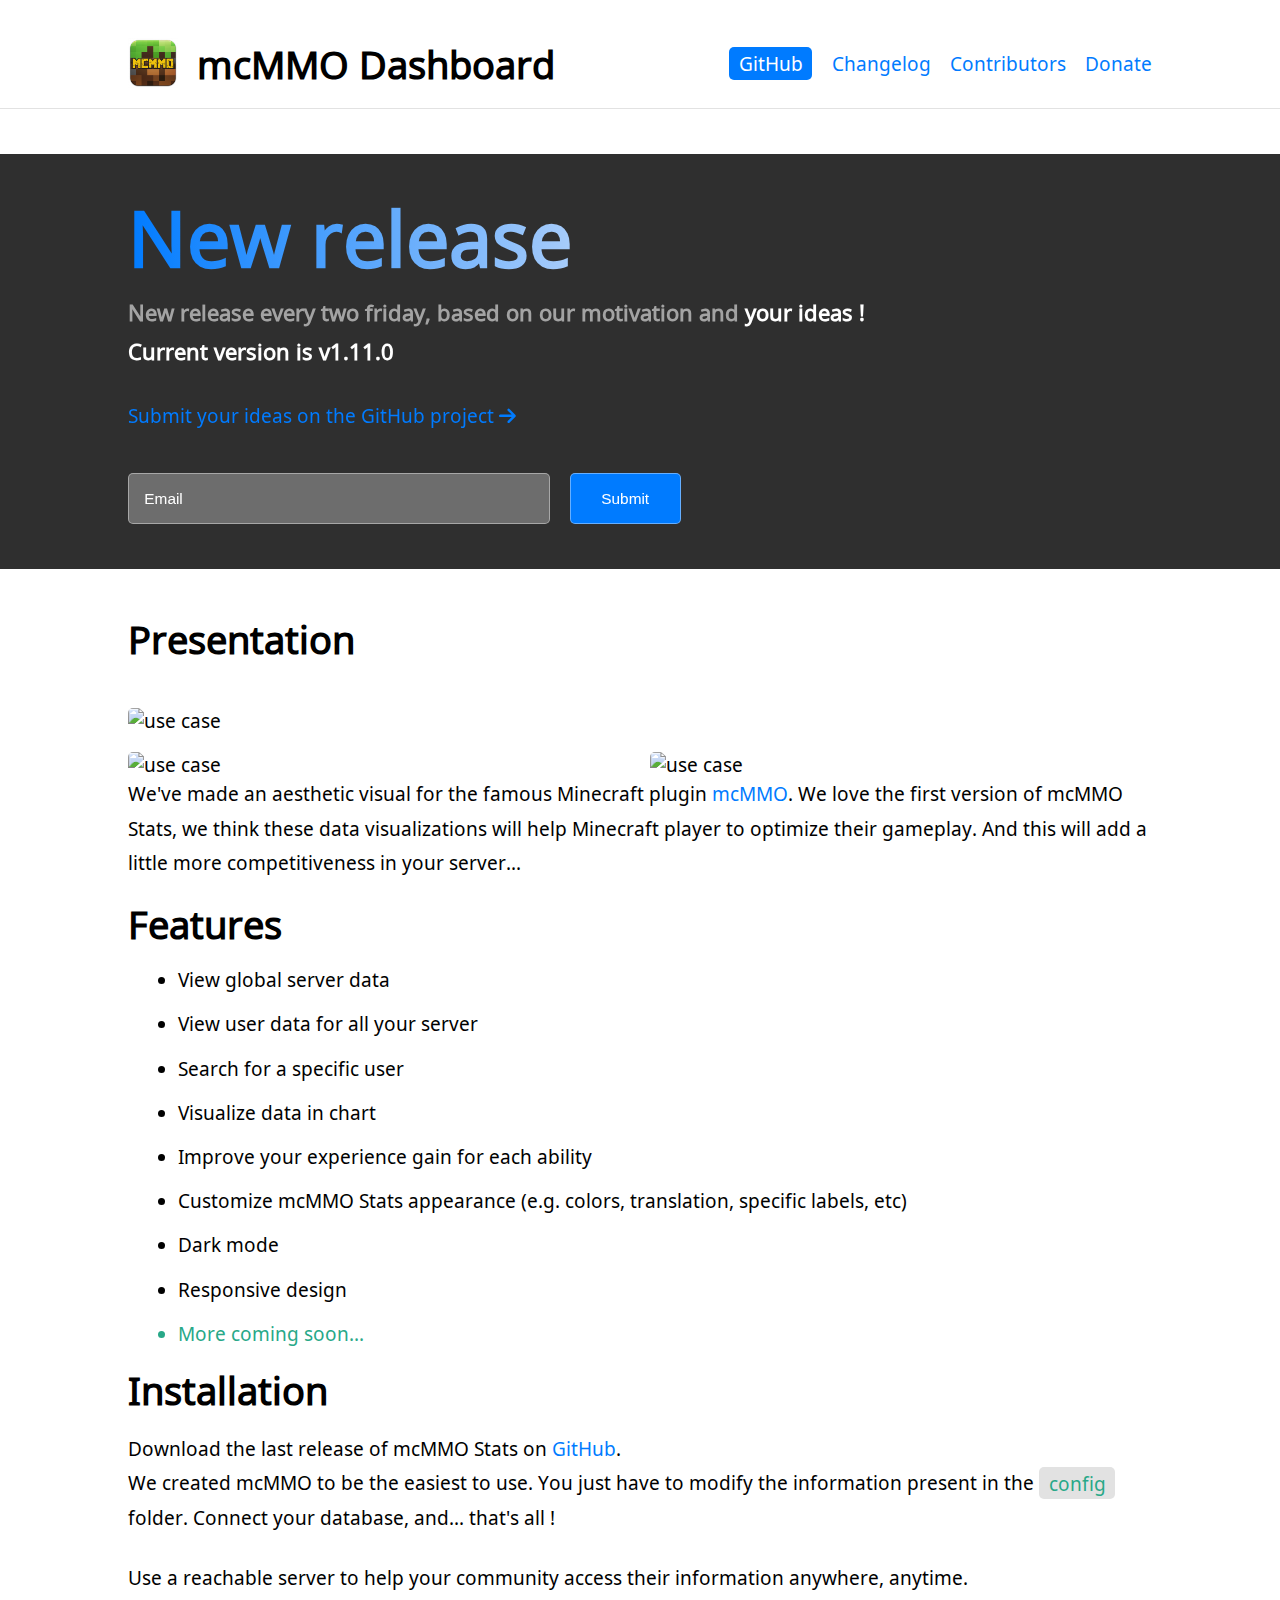
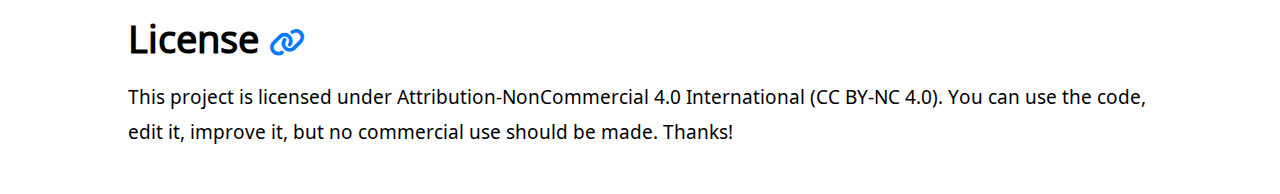
==== index.html @ 062940aa "Merge remote-tracking branch 'origin/master'" ====
<!DOCTYPE html>
<html lang="en">
<head>
    <meta charset="UTF-8">
    <meta name="viewport"
          content="width=device-width, user-scalable=no, initial-scale=1.0, maximum-scale=1.0, minimum-scale=1.0">
    <meta http-equiv="X-UA-Compatible" content="ie=edge">
    <link rel="icon" type="image/x-icon" href="/resources/ico/def.ico">
    <!-- Google Font -->
    <link rel="preconnect" href="https://fonts.googleapis.com">
    <link rel="preconnect" href="https://fonts.gstatic.com" crossorigin>
    <link href="https://fonts.googleapis.com/css2?family=Noto+Sans+Mende+Kikakui&display=swap" rel="stylesheet">
    <script src="https://cdn.jsdelivr.net/npm/sweetalert2@11.6.16/dist/sweetalert2.all.min.js"></script>
    <script src="resources/js/index.js" defer></script>
    <!-- css style used to correctly display data tables -->
    <!-- icon from fontawesome -->
    <link rel="stylesheet" href="https://cdnjs.cloudflare.com/ajax/libs/font-awesome/6.2.1/css/all.min.css">
    <!-- css style of the project -->
    <link rel="stylesheet" href="resources/css/main.css">
    <title>mcMMO Stats</title>
</head>
<body>
<main>
    <header>
        <div class="container">
            <a class="top" href="index.html">
                <img src="resources/ico/def.webp" alt="logo of the website">
                <h1>mcMMO Dashboard</h1>
            </a>
            <ul class="tabs">
                <li class="github">
                    <a href="https://github.com/AsyncDevTeam/mcMMO-Dashboard">GitHub</a>
                </li>
                <li>
                    <a href="pages/changelog.html">Changelog</a>
                </li>
                <li>
                    <a href="pages/contributors.html">Contributors</a>
                </li>
                <li>
                    <a href="https://paypal.me/roytreo28">Donate</a>
                </li>
            </ul>
        </div>
    </header>
    <div class="release-banner">
        <div class="fg">
            <h1>New release</h1>
            <h3>New release every two friday, based on our motivation and <span>your ideas !</span></h3>
            <h3 class="version">Current version is v1.11.0</h3>
            <a href="https://github.com/AsyncDevTeam/mcMMO-Dashboard">
                Submit your ideas on the GitHub project
                <i class="fa-solid fa-arrow-right"></i>
            </a>
            <div class="line">
                <label for="newsletter">
                    <input type="text" id="newsletter" placeholder="Email">
                </label>
                <button id="submit-email">Submit</button>
            </div>
        </div>
        <div class="wave"></div>
        <div class="wave"></div>
        <div class="wave"></div>
    </div>
    <div class="content">
        <h1 id="h1-top" class="top-h">Presentation</h1>
        <div class="img">
            <img src="https://stuff.nicolasvaillant.net/mcMMO/626shots_so.png" class="alone" alt="use case">
            <img src="https://stuff.nicolasvaillant.net/mcMMO/238shots_so.png" alt="use case">
            <img src="https://stuff.nicolasvaillant.net/mcMMO/201shots_so.png" alt="use case">
        </div>
        <div class="wrapper-text">
            <p>We've made an aesthetic visual for the famous Minecraft plugin <a href="https://mcmmo.org/#home">mcMMO</a>.
                We love the first version of mcMMO Stats, we think these data visualizations will help Minecraft player to optimize their gameplay.
                And this will add a little more competitiveness in your server...
            </p>
            <h1>Features</h1>
            <ul>
                <li>View global server data</li>
                <li>View user data for all your server</li>
                <li>Search for a specific user</li>
                <li>Visualize data in chart</li>
                <li>Improve your experience gain for each ability</li>
                <li>Customize mcMMO Stats appearance (e.g. colors, translation, specific labels, etc)</li>
                <li>Dark mode</li>
                <li>Responsive design</li>
                <li class="active">More coming soon...</li>
            </ul>
            <h1>Installation</h1>
            <p>Download the last release of mcMMO Stats on <a href="https://github.com/AsyncDevTeam/mcMMO-Dashboard">GitHub</a>.</p>
            <p>We created mcMMO to be the easiest to use. You just have to modify the information present in the <span>config</span> folder.
                Connect your database, and... that's all !</p>
            <br>
            <p>Use a reachable server to help your community access their information anywhere, anytime.</p>
            <h1>
                License
                <a href="https://github.com/AsyncDevTeam/mcMMO-Dashboard/blob/main/LICENSE.md">
                    <i class="fa-solid fa-link"></i>
                </a>
            </h1>
            <p>This project is licensed under Attribution-NonCommercial 4.0 International (CC BY-NC 4.0).
                You can use the code, edit it, improve it, but no commercial use should be made. Thanks!</p>
        </div>
    </div>
</main>
</body>
</html>
---- resources/css/main.css ----
*,
::before,
::after {
  box-sizing: border-box;
  margin: 0;
  padding: 0;
  user-select: none;
}

*.hidden {
  display: none !important;
}

body {
  font-family: "Noto Sans Mende Kikakui", sans-serif;
  --width-page:80%;
  --active-color:rgba(0 123 255 / 100%);
  --active-color-2:rgba(0 123 255 / 50%);
  --active-color-3:rgba(40 168 136 / 100%);
  --active-color-4:rgba(40 168 136 / 50%);
}
@media all and (min-width: 1400px) {
  body {
    --width-page:50%;
  }
}
@media all and (max-width: 600px) {
  body {
    --width-page:95%;
  }
}
body main {
  width: 100%;
  display: flex;
  justify-content: center;
  align-items: center;
  align-content: center;
  flex-direction: column;
  font-size: 1.2em;
}
body main a {
  color: var(--active-color);
  text-decoration: none;
}
body main a:hover {
  color: var(--active-color-2);
}
body main header {
  width: 100%;
  border-bottom: 1px solid #e2e2e2;
  padding: 2em 0 1em;
  position: sticky;
  top: 0;
  background: white;
  z-index: 9999;
}
body main header .container {
  display: flex;
  flex-wrap: wrap;
  width: var(--width-page);
  margin: auto;
  justify-content: space-between;
  gap: 1em;
}
body main header .container .top,
body main header .container .tabs {
  display: flex;
  justify-content: center;
  align-items: center;
  align-content: center;
  flex-direction: row;
  gap: 1em;
  overflow-x: auto;
}
body main header .container .top img,
body main header .container .tabs img {
  width: 50px;
}
body main header .container .top a#a-active,
body main header .container .tabs a#a-active {
  text-decoration: underline;
}
body main header .container .top {
  justify-content: flex-start;
  text-decoration: none !important;
  color: #000;
}
body main header .container .tabs {
  justify-content: space-between;
}
body main header .container .tabs li {
  text-decoration: none;
  list-style: none;
}
body main header .container .tabs li.github {
  margin-right: auto;
  padding: 0.2em 0.5em;
  background: var(--active-color);
  border-radius: 5px;
}
body main header .container .tabs li.github:hover {
  background: var(--active-color-2);
}
body main header .container .tabs li.github a {
  color: #fff;
  text-decoration: none;
}
body main .release-banner {
  width: 100%;
  min-height: 40vh;
  background: #2f2f2f;
  margin-top: 5vh;
  padding: 5vh 10%;
  position: relative;
  overflow: hidden;
}
@media all and (min-width: 1400px) {
  body main .release-banner {
    padding: 5vh 25%;
  }
}
@media all and (max-width: 600px) {
  body main .release-banner {
    padding: 5vh 2.5%;
  }
}
body main .release-banner .fg {
  display: flex;
  flex-direction: column;
  z-index: 9998;
  position: relative;
  align-items: flex-start;
}
body main .release-banner .fg h1 {
  font-size: 4em;
  line-height: 1;
  background: -webkit-linear-gradient(0, var(--active-color), #a7ccfa);
  -webkit-background-clip: text;
  -webkit-text-fill-color: transparent;
  width: fit-content;
}
body main .release-banner .fg h3 {
  color: #a3a3a3;
  margin-top: 1em;
}
body main .release-banner .fg h3 span {
  color: white;
}
body main .release-banner .fg h3.version {
  margin-top: 0.5em;
  color: white;
}
body main .release-banner .fg a {
  margin-top: 2em;
  width: fit-content;
}
body main .release-banner .fg .line {
  margin-top: 5vh;
  display: flex;
  gap: 1em;
  width: 100%;
}
body main .release-banner .fg .line label {
  width: 33vw;
}
body main .release-banner .fg .line label input {
  background: rgba(255, 255, 255, 0.3);
  color: white;
  padding: 1em 1em;
  border-radius: 5px;
  border: 1px solid rgba(255, 255, 255, 0.4);
  font-size: 0.8em;
  width: 100%;
}
body main .release-banner .fg .line label input::placeholder {
  color: white;
}
body main .release-banner .fg .line button {
  width: fit-content;
  font-size: 0.8em;
  background: var(--active-color);
  color: white;
  border-radius: 5px;
  border: 1px solid rgba(255, 255, 255, 0.4);
  padding: 1em 2em;
  cursor: pointer;
}
body main .release-banner .wave {
  background: url(https://s3-us-west-2.amazonaws.com/s.cdpn.io/85486/wave.svg) repeat-x;
  position: absolute;
  bottom: 0;
  left: 0;
  width: 6400px;
  height: 198px;
  animation: wave 6.8s cubic-bezier(0.36, 0.45, 0.63, 0.53) infinite;
  transform: translate3d(0, 0, 0);
  opacity: 0.3;
}
body main .release-banner .wave:nth-of-type(2) {
  animation: wave 7s cubic-bezier(0.36, 0.45, 0.63, 0.53) -0.125s infinite, swell 7s ease -1.25s infinite;
  opacity: 0.2;
}
body main .release-banner .wave:nth-of-type(3) {
  animation: wave 6.9s cubic-bezier(0.36, 0.45, 0.63, 0.53) -0.125s infinite, swell 7s ease -1.25s infinite;
  opacity: 0.6;
}
@keyframes wave {
  0% {
    margin-left: 0;
  }
  100% {
    margin-left: -1600px;
  }
}
@keyframes swell {
  0%, 100% {
    transform: translate3d(0, 30px, 0);
  }
  50% {
    transform: translate3d(0, 5px, 0);
  }
}
@media all and (max-width: 600px) {
  body main .release-banner .fg {
    align-items: center !important;
  }
  body main .release-banner .fg h1 {
    text-align: center;
    font-size: 2.5em !important;
  }
  body main .release-banner .fg h3 {
    text-align: center;
  }
  body main .release-banner .fg a {
    font-size: 0.8em;
  }
  body main .release-banner .fg .line {
    flex-direction: column;
    align-items: flex-end;
  }
  body main .release-banner .fg .line label {
    width: 100% !important;
  }
}
body main .content {
  width: var(--width-page);
  margin: 0 0 5vh 0;
}
body main .content h1#h1-top {
  margin: 5vh auto 5vh;
}
body main .content .img {
  display: grid;
  grid-template-columns: repeat(2, 1fr);
  gap: 1em;
}
body main .content .img img {
  width: 100%;
  border-radius: 5px;
}
body main .content .img img.alone {
  grid-column: span 2;
}
@media all and (max-width: 600px) {
  body main .content .img img {
    grid-column: span 2;
  }
}
body main .content .wrapper-text h1,
body main .content .wrapper-cl h1 {
  margin: 2vh 0;
}
body main .content .wrapper-text h1 a,
body main .content .wrapper-cl h1 a {
  font-size: 75%;
}
body main .content .wrapper-text p,
body main .content .wrapper-cl p {
  line-height: 1.8;
}
body main .content .wrapper-text p span,
body main .content .wrapper-cl p span {
  color: var(--active-color-3);
  padding: 0.2em 0.5em;
  background: #e2e2e2;
  border-radius: 5px;
}
body main .content .wrapper-text ul,
body main .content .wrapper-cl ul {
  margin-left: 50px;
}
body main .content .wrapper-text ul li,
body main .content .wrapper-cl ul li {
  margin: 1em 0;
}
body main .content .wrapper-text ul li.active,
body main .content .wrapper-cl ul li.active {
  color: var(--active-color-3);
}
body main .content .wrapper-cl {
  display: flex;
  justify-content: center;
  align-items: center;
  align-content: center;
  flex-direction: column;
  gap: 10vh;
}
body main .content .wrapper-cl .element {
  display: grid;
  grid-template-columns: auto 1fr;
  gap: 6vw;
  width: 100%;
}
@media all and (max-width: 600px) {
  body main .content .wrapper-cl .element {
    grid-template-columns: 1fr;
  }
}
body main .content .wrapper-cl .element .version {
  display: flex;
  flex-direction: column;
}
body main .content .wrapper-cl .element .version .pos {
  position: sticky;
  top: 20vh;
  display: flex;
  flex-direction: column;
}
body main .content .wrapper-cl .element .version .pos .label {
  background: #e2e2e2;
  padding: 0.2em 0.5em;
  border-radius: 5px;
  width: fit-content;
  margin-bottom: 0.5em;
}
body main .content .wrapper-cl .element .content-cl {
  width: 100%;
}
body main .content .wrapper-cl .element .content-cl img {
  width: 100%;
  border-radius: 5px;
  margin-bottom: 2vh;
}
body main .content .wrapper-cl .element .content-cl h2 {
  margin: 2vh 0;
}

/*# sourceMappingURL=main.css.map */
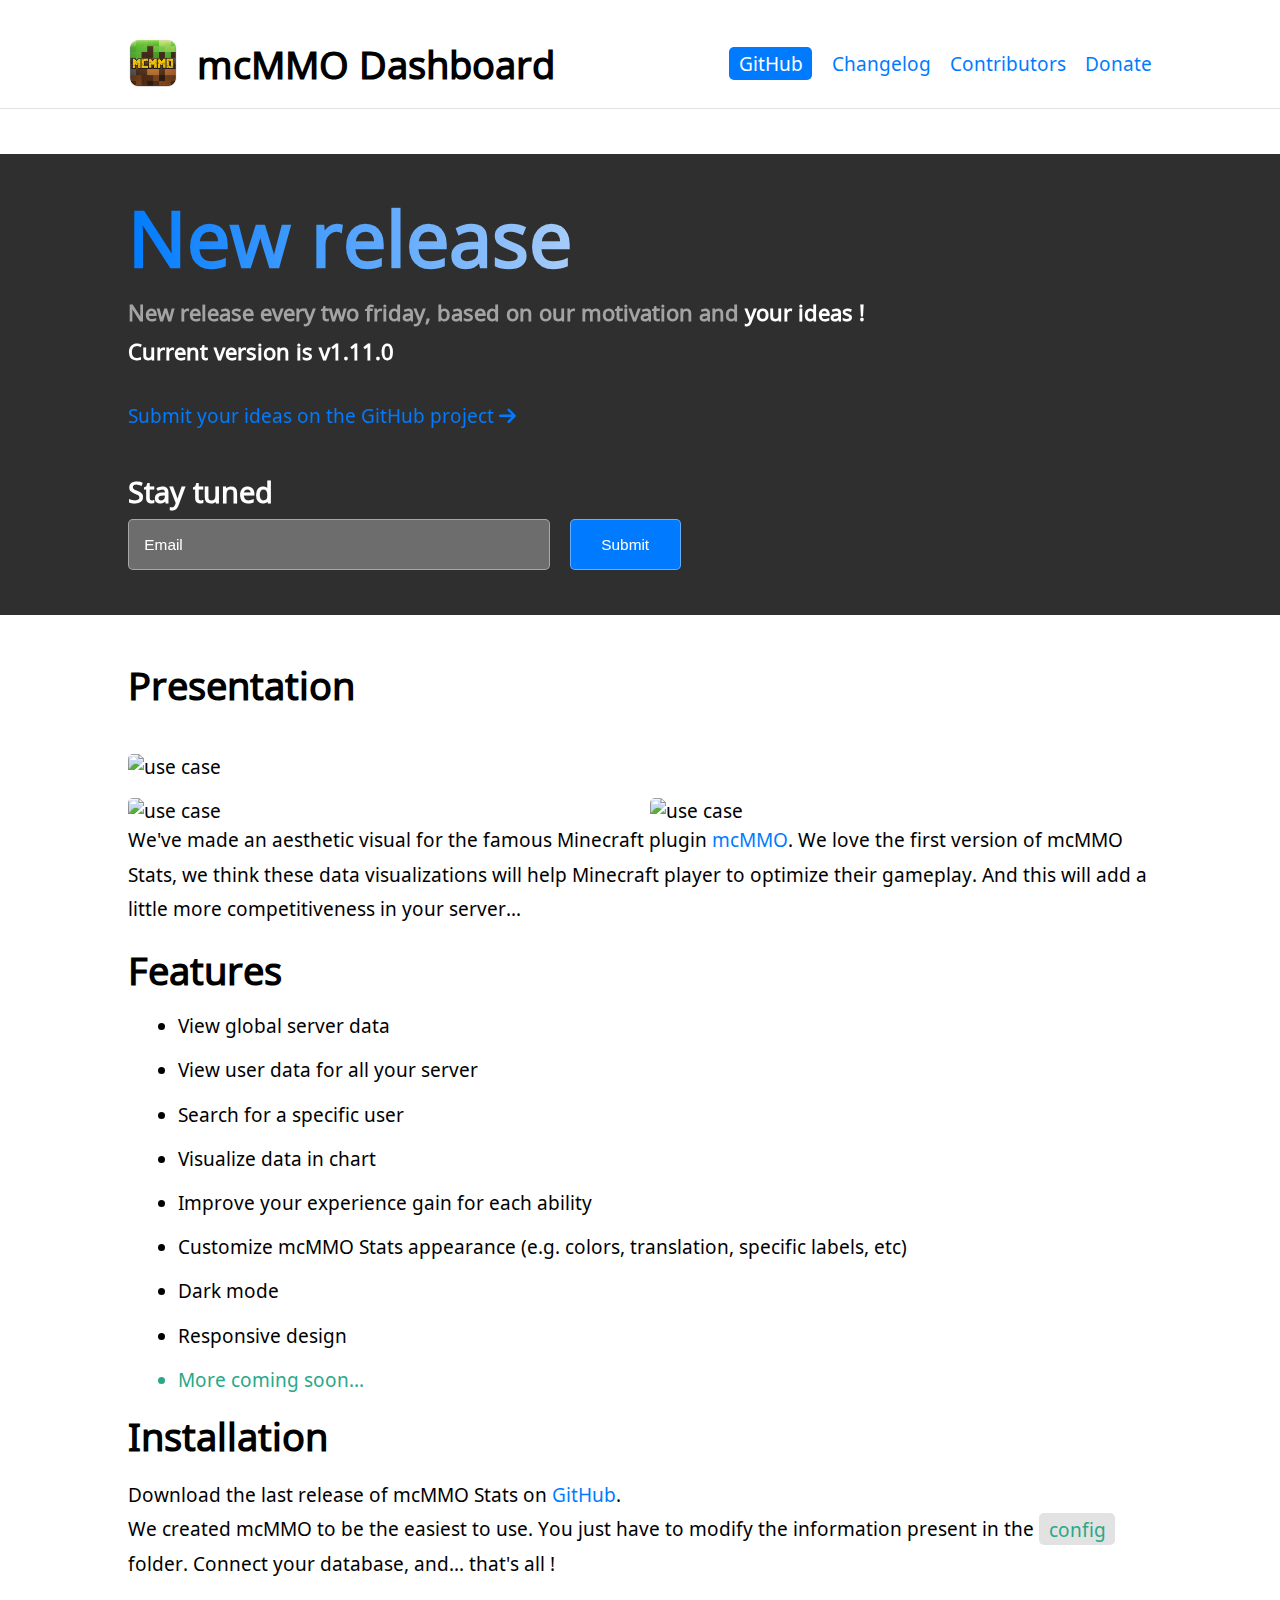
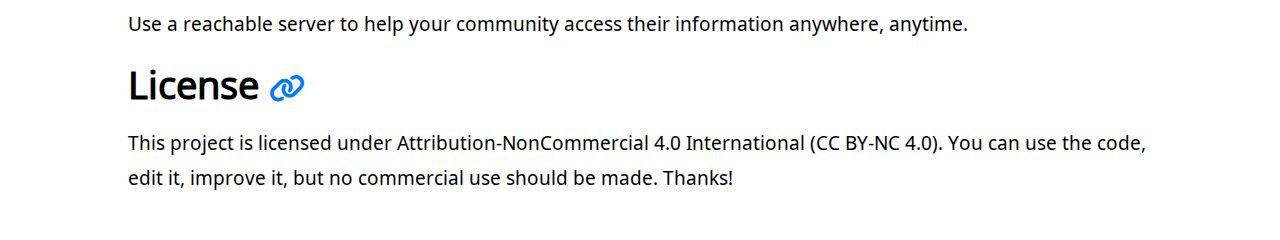
==== commit e5d34535: "Landing page v1.20.0" ====
--- a/index.html
+++ b/index.html
@@ -52,6 +52,7 @@
                 Submit your ideas on the GitHub project
                 <i class="fa-solid fa-arrow-right"></i>
             </a>
+            <h2>Stay tuned</h2>
             <div class="line">
                 <label for="newsletter">
                     <input type="text" id="newsletter" placeholder="Email">
--- a/resources/css/main.css
+++ b/resources/css/main.css
@@ -154,8 +154,11 @@
   margin-top: 2em;
   width: fit-content;
 }
+body main .release-banner .fg h2 {
+  margin: 5vh 0 1vh;
+  color: white;
+}
 body main .release-banner .fg .line {
-  margin-top: 5vh;
   display: flex;
   gap: 1em;
   width: 100%;
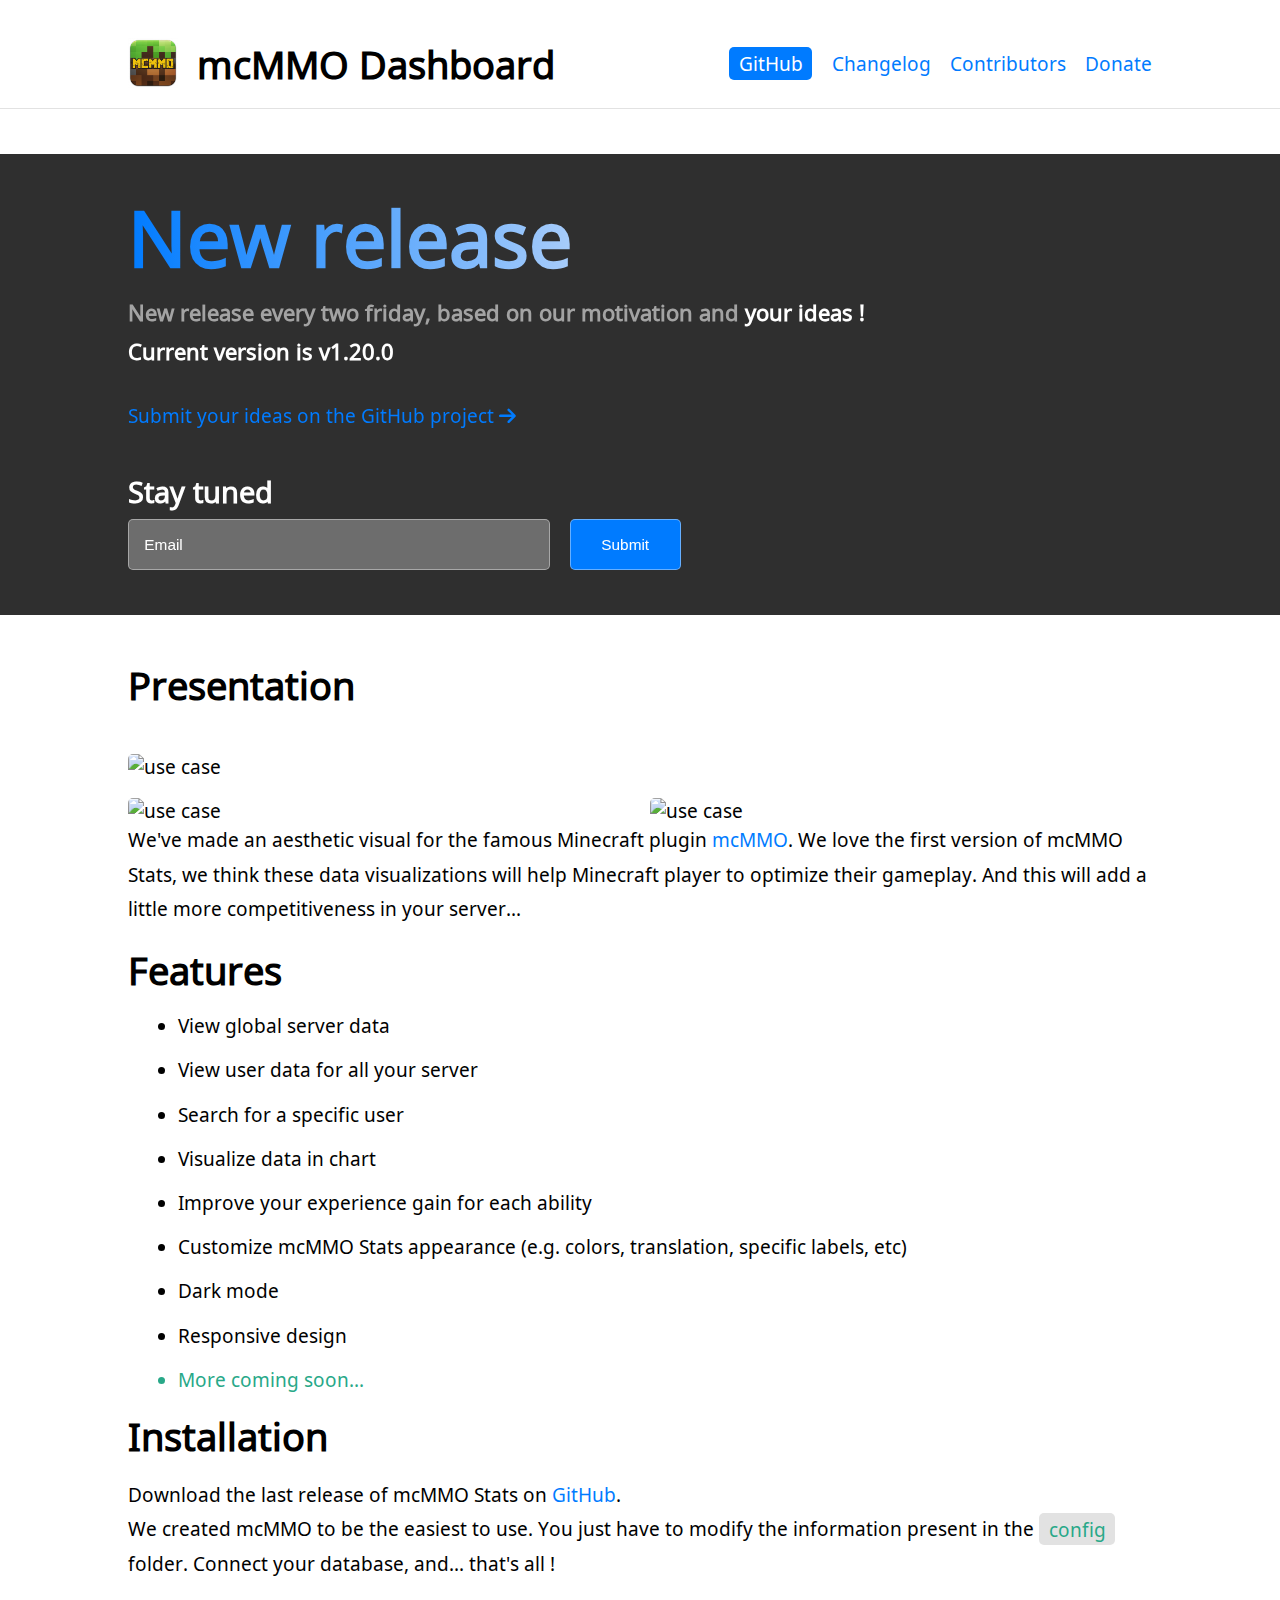
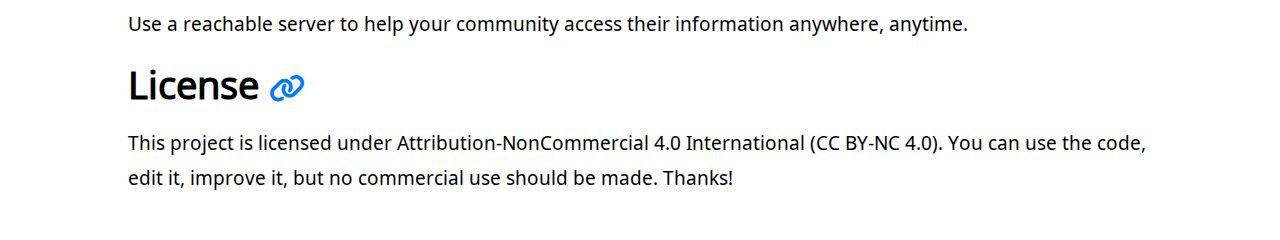
==== commit 4ed7c244: "Landing page v1.20.0" ====
--- a/index.html
+++ b/index.html
@@ -47,7 +47,7 @@
         <div class="fg">
             <h1>New release</h1>
             <h3>New release every two friday, based on our motivation and <span>your ideas !</span></h3>
-            <h3 class="version">Current version is v1.11.0</h3>
+            <h3 class="version">Current version is v1.20.0</h3>
             <a href="https://github.com/AsyncDevTeam/mcMMO-Dashboard">
                 Submit your ideas on the GitHub project
                 <i class="fa-solid fa-arrow-right"></i>
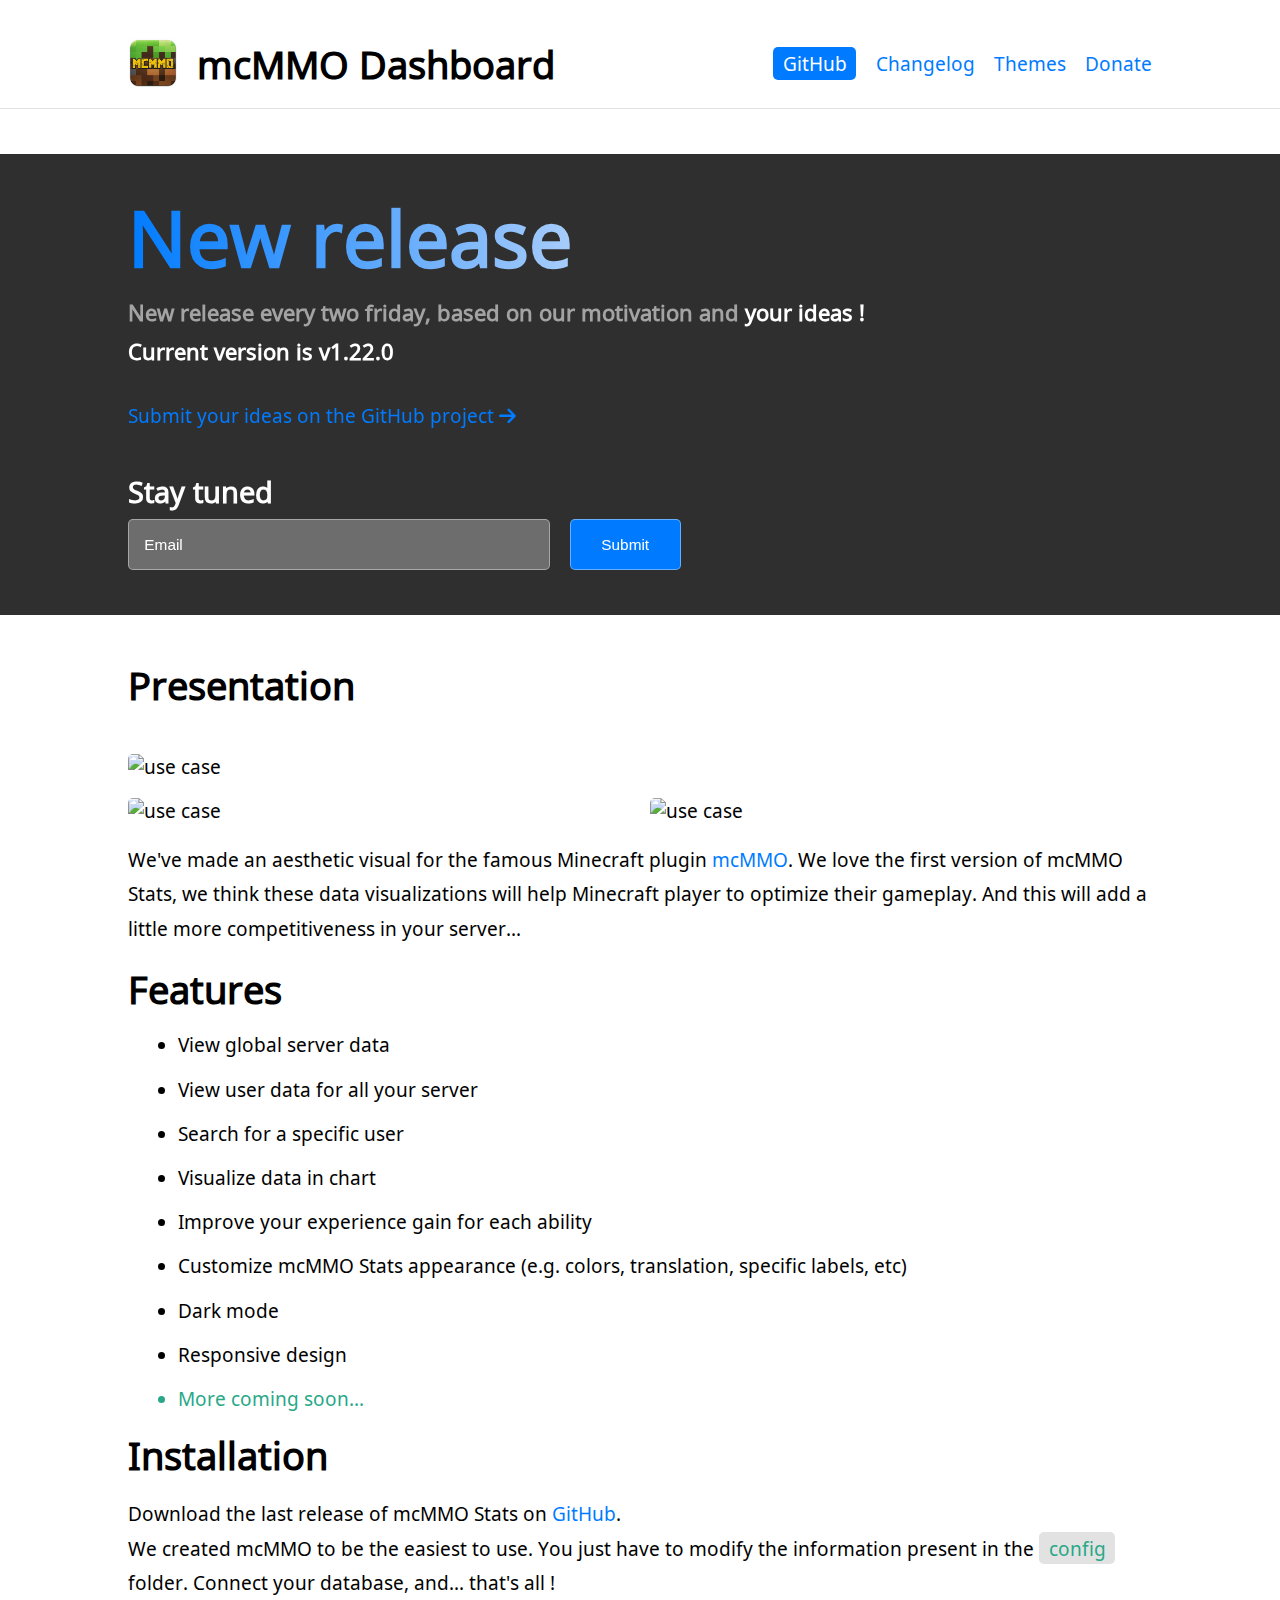
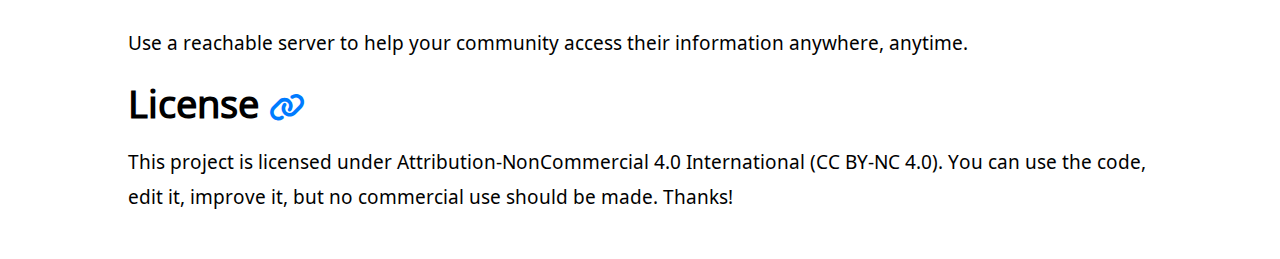
==== commit f2efd30c: "Landing page v1.22.0" ====
--- a/index.html
+++ b/index.html
@@ -35,7 +35,7 @@
                     <a href="pages/changelog.html">Changelog</a>
                 </li>
                 <li>
-                    <a href="pages/contributors.html">Contributors</a>
+                    <a href="themes.html">Themes</a>
                 </li>
                 <li>
                     <a href="https://paypal.me/roytreo28">Donate</a>
@@ -47,7 +47,7 @@
         <div class="fg">
             <h1>New release</h1>
             <h3>New release every two friday, based on our motivation and <span>your ideas !</span></h3>
-            <h3 class="version">Current version is v1.20.0</h3>
+            <h3 class="version">Current version is v1.22.0</h3>
             <a href="https://github.com/AsyncDevTeam/mcMMO-Dashboard">
                 Submit your ideas on the GitHub project
                 <i class="fa-solid fa-arrow-right"></i>
--- a/resources/css/main.css
+++ b/resources/css/main.css
@@ -269,6 +269,9 @@
     grid-column: span 2;
   }
 }
+body main .content .wrapper-text {
+  margin-top: 1em;
+}
 body main .content .wrapper-text h1,
 body main .content .wrapper-cl h1 {
   margin: 2vh 0;
@@ -300,6 +303,13 @@
 body main .content .wrapper-cl ul li.active {
   color: var(--active-color-3);
 }
+body main .content .wrapper-text ul li span,
+body main .content .wrapper-cl ul li span {
+  color: var(--active-color-3);
+  padding: 0.2em 0.5em;
+  background: #e2e2e2;
+  border-radius: 5px;
+}
 body main .content .wrapper-cl {
   display: flex;
   justify-content: center;
@@ -347,5 +357,78 @@
 body main .content .wrapper-cl .element .content-cl h2 {
   margin: 2vh 0;
 }
+body main .content .library-themes .list-title {
+  color: var(--active-color-3);
+}
+body main .content .library-themes .content-themes {
+  margin-top: 2em;
+  display: grid;
+  grid-template-columns: repeat(2, 1fr);
+  grid-gap: 1em;
+}
+body main .content .library-themes .content-themes .card {
+  overflow: hidden;
+  border: 1px solid #e2e2e2;
+  width: 100%;
+  height: auto;
+  display: flex;
+  justify-content: center;
+  align-items: center;
+  align-content: center;
+  flex-direction: column;
+  border-radius: 10px;
+}
+body main .content .library-themes .content-themes .card .banner-top {
+  height: 100%;
+  width: 100%;
+}
+body main .content .library-themes .content-themes .card .line {
+  width: 100%;
+  display: flex;
+  justify-content: center;
+  align-items: center;
+  align-content: center;
+  gap: 1em;
+  padding: 1em;
+}
+body main .content .library-themes .content-themes .card .line .raw {
+  margin-left: auto;
+  width: fit-content;
+}
+body main .content .library-themes .content-themes .card.mc-blue .banner-top {
+  background: linear-gradient(135deg, #4B86B4 0%, #2B3856 100%) fixed !important;
+}
+body main .content .library-themes .content-themes .card.mc-green .banner-top {
+  background: linear-gradient(135deg, #80BD94 0%, #4B6E56 100%) fixed !important;
+}
+body main .btn-main {
+  width: 100%;
+  appearance: none;
+  background-color: var(--w);
+  border: 1px solid rgb(226, 226, 226);
+  border-radius: 6px;
+  box-shadow: rgba(226, 226, 226, 0.04) 0 1px 0, rgba(226, 226, 226, 0.25) 0 1px 0 inset;
+  box-sizing: border-box;
+  color: var(--b);
+  cursor: pointer;
+  font-family: -apple-system, system-ui, "Segoe UI", Helvetica, Arial, sans-serif, "Apple Color Emoji", "Segoe UI Emoji";
+  font-size: 14px;
+  font-weight: 500;
+  line-height: 20px;
+  list-style: none;
+  padding: 0.5em 1em;
+  display: flex;
+  justify-content: flex-start;
+  align-items: center;
+  align-content: center;
+  gap: 1em;
+  position: relative;
+  user-select: none;
+  -webkit-user-select: none;
+  touch-action: manipulation;
+  vertical-align: middle;
+  white-space: nowrap;
+  word-wrap: break-word;
+}
 
 /*# sourceMappingURL=main.css.map */
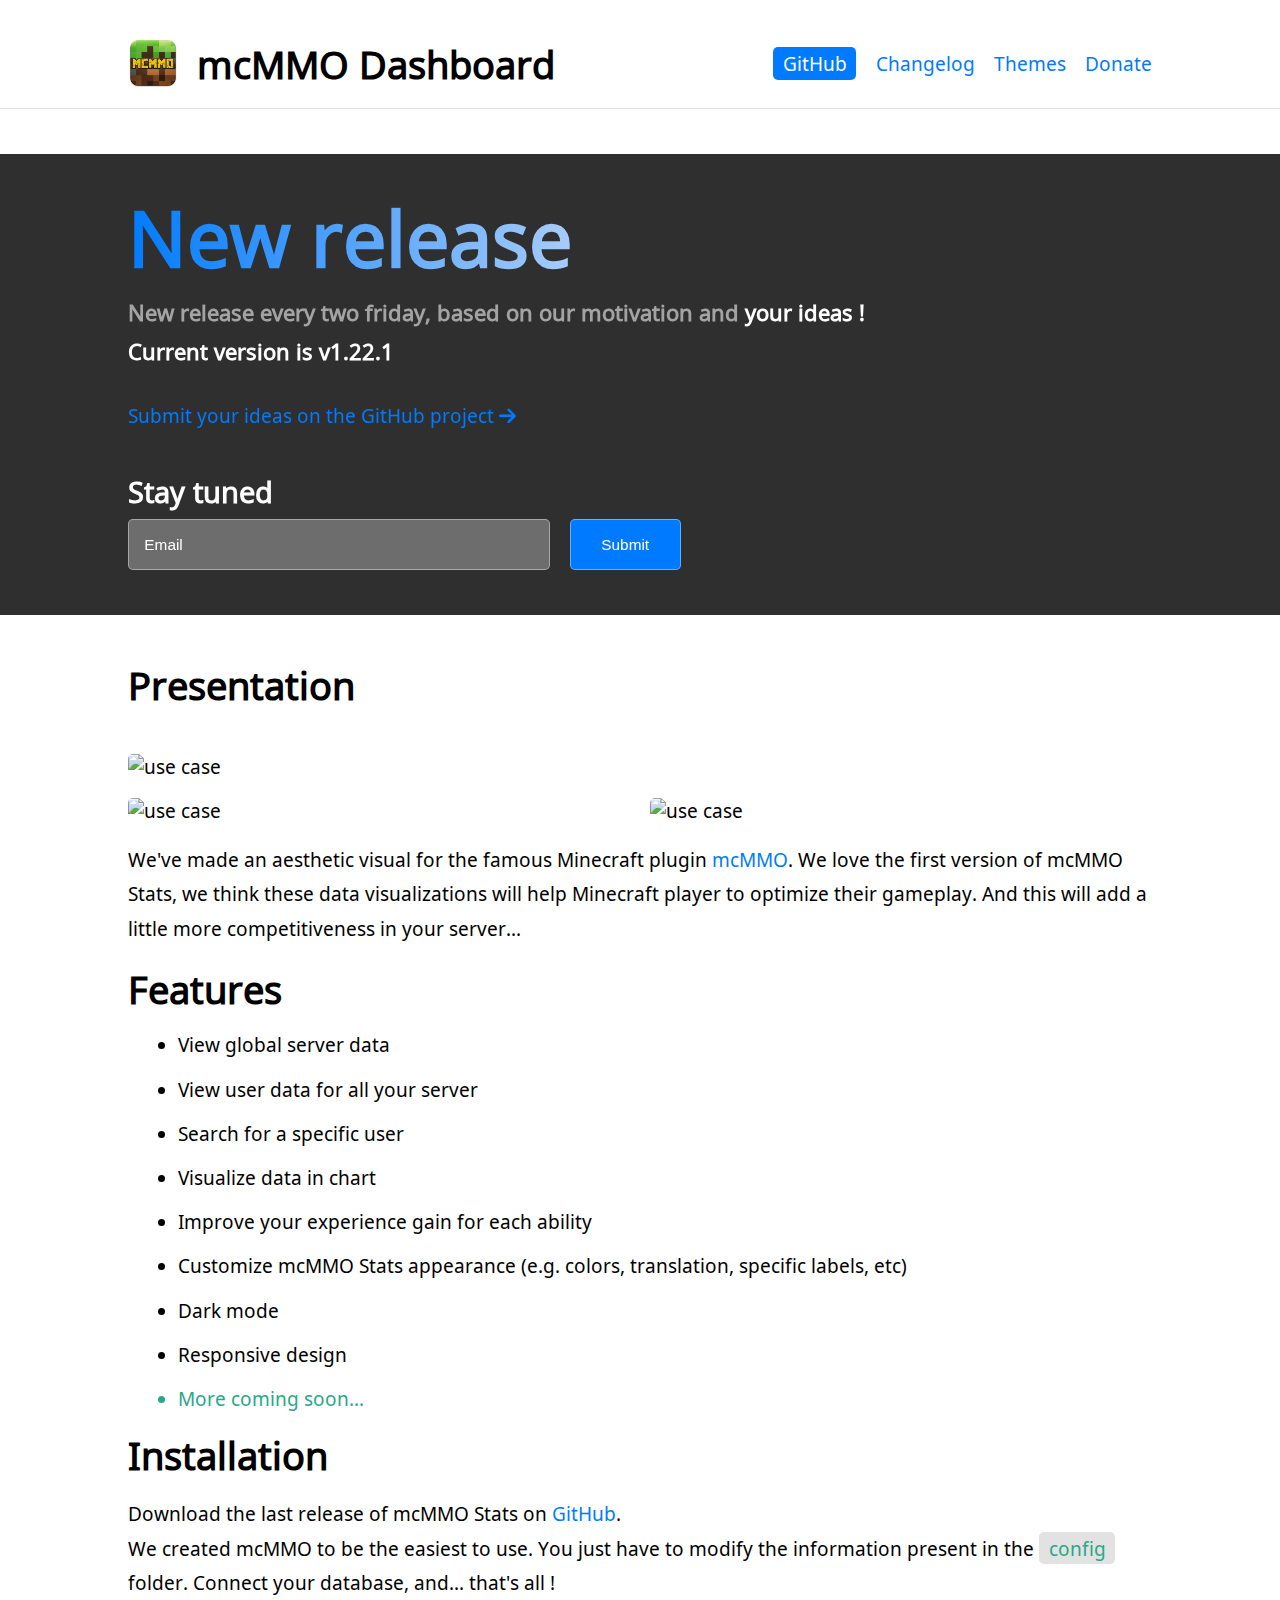
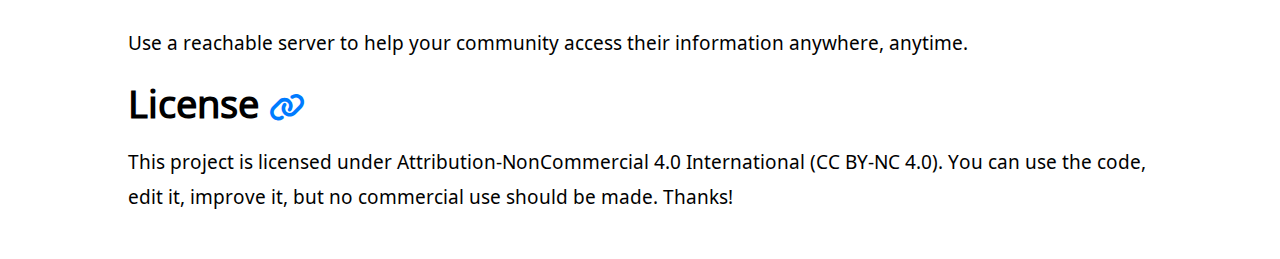
==== commit 90787609: "Landing page v1.22.1" ====
--- a/index.html
+++ b/index.html
@@ -47,7 +47,7 @@
         <div class="fg">
             <h1>New release</h1>
             <h3>New release every two friday, based on our motivation and <span>your ideas !</span></h3>
-            <h3 class="version">Current version is v1.22.0</h3>
+            <h3 class="version">Current version is v1.22.1</h3>
             <a href="https://github.com/AsyncDevTeam/mcMMO-Dashboard">
                 Submit your ideas on the GitHub project
                 <i class="fa-solid fa-arrow-right"></i>
--- a/resources/css/main.css
+++ b/resources/css/main.css
@@ -366,6 +366,11 @@
   grid-template-columns: repeat(2, 1fr);
   grid-gap: 1em;
 }
+@media all and (max-width: 1000px) {
+  body main .content .library-themes .content-themes {
+    grid-template-columns: 1fr;
+  }
+}
 body main .content .library-themes .content-themes .card {
   overflow: hidden;
   border: 1px solid #e2e2e2;
@@ -377,6 +382,7 @@
   align-content: center;
   flex-direction: column;
   border-radius: 10px;
+  box-shadow: rgba(50, 50, 93, 0.25) 0 50px 100px -20px, rgba(0, 0, 0, 0.3) 0px 30px 60px -30px;
 }
 body main .content .library-themes .content-themes .card .banner-top {
   height: 100%;
@@ -400,6 +406,16 @@
 }
 body main .content .library-themes .content-themes .card.mc-green .banner-top {
   background: linear-gradient(135deg, #80BD94 0%, #4B6E56 100%) fixed !important;
+}
+body main .content .last-line {
+  display: flex;
+  justify-content: center;
+  align-items: center;
+  align-content: center;
+  margin-top: 4em;
+}
+body main .content .last-line p {
+  width: fit-content;
 }
 body main .btn-main {
   width: 100%;
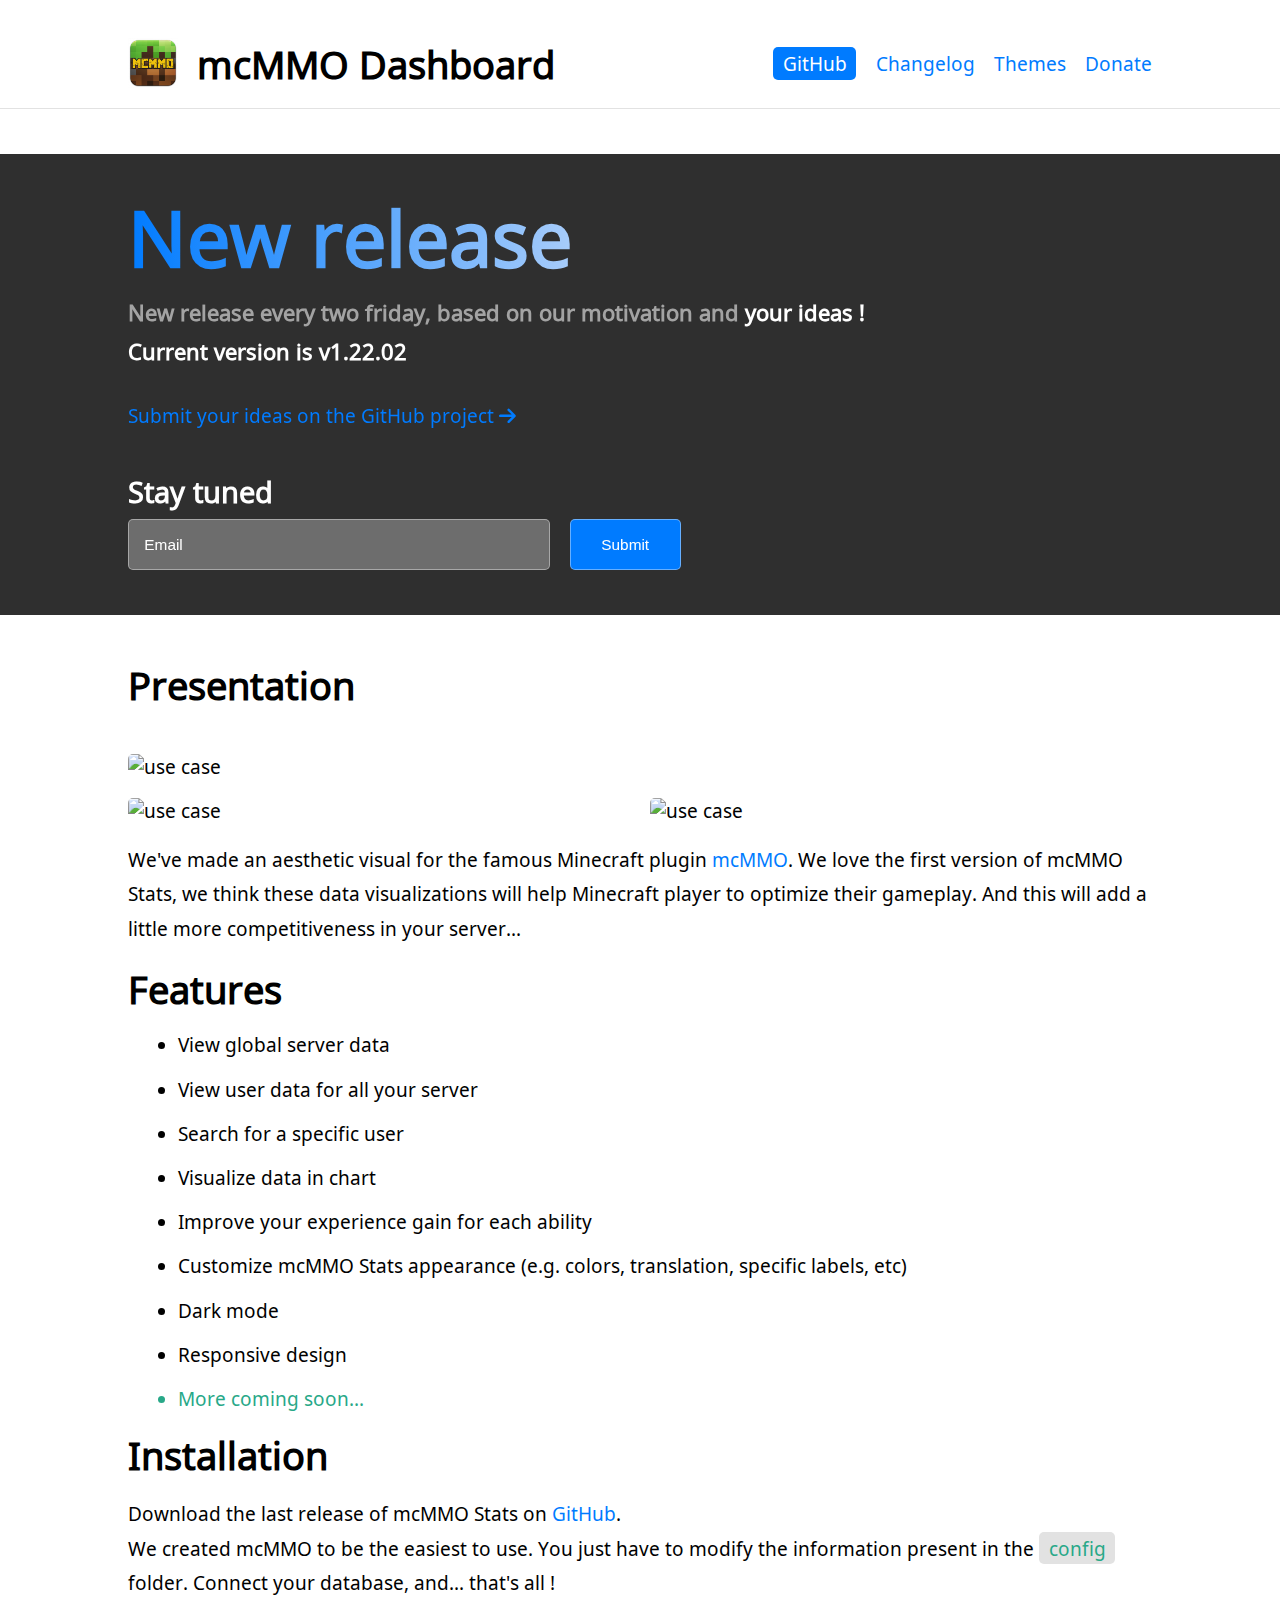
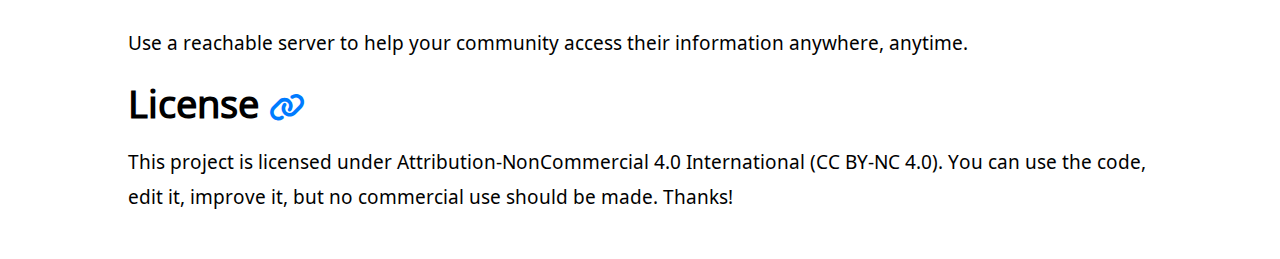
==== commit a36e5c69: "Landing page v1.22.02" ====
--- a/index.html
+++ b/index.html
@@ -47,7 +47,7 @@
         <div class="fg">
             <h1>New release</h1>
             <h3>New release every two friday, based on our motivation and <span>your ideas !</span></h3>
-            <h3 class="version">Current version is v1.22.1</h3>
+            <h3 class="version">Current version is v1.22.02</h3>
             <a href="https://github.com/AsyncDevTeam/mcMMO-Dashboard">
                 Submit your ideas on the GitHub project
                 <i class="fa-solid fa-arrow-right"></i>
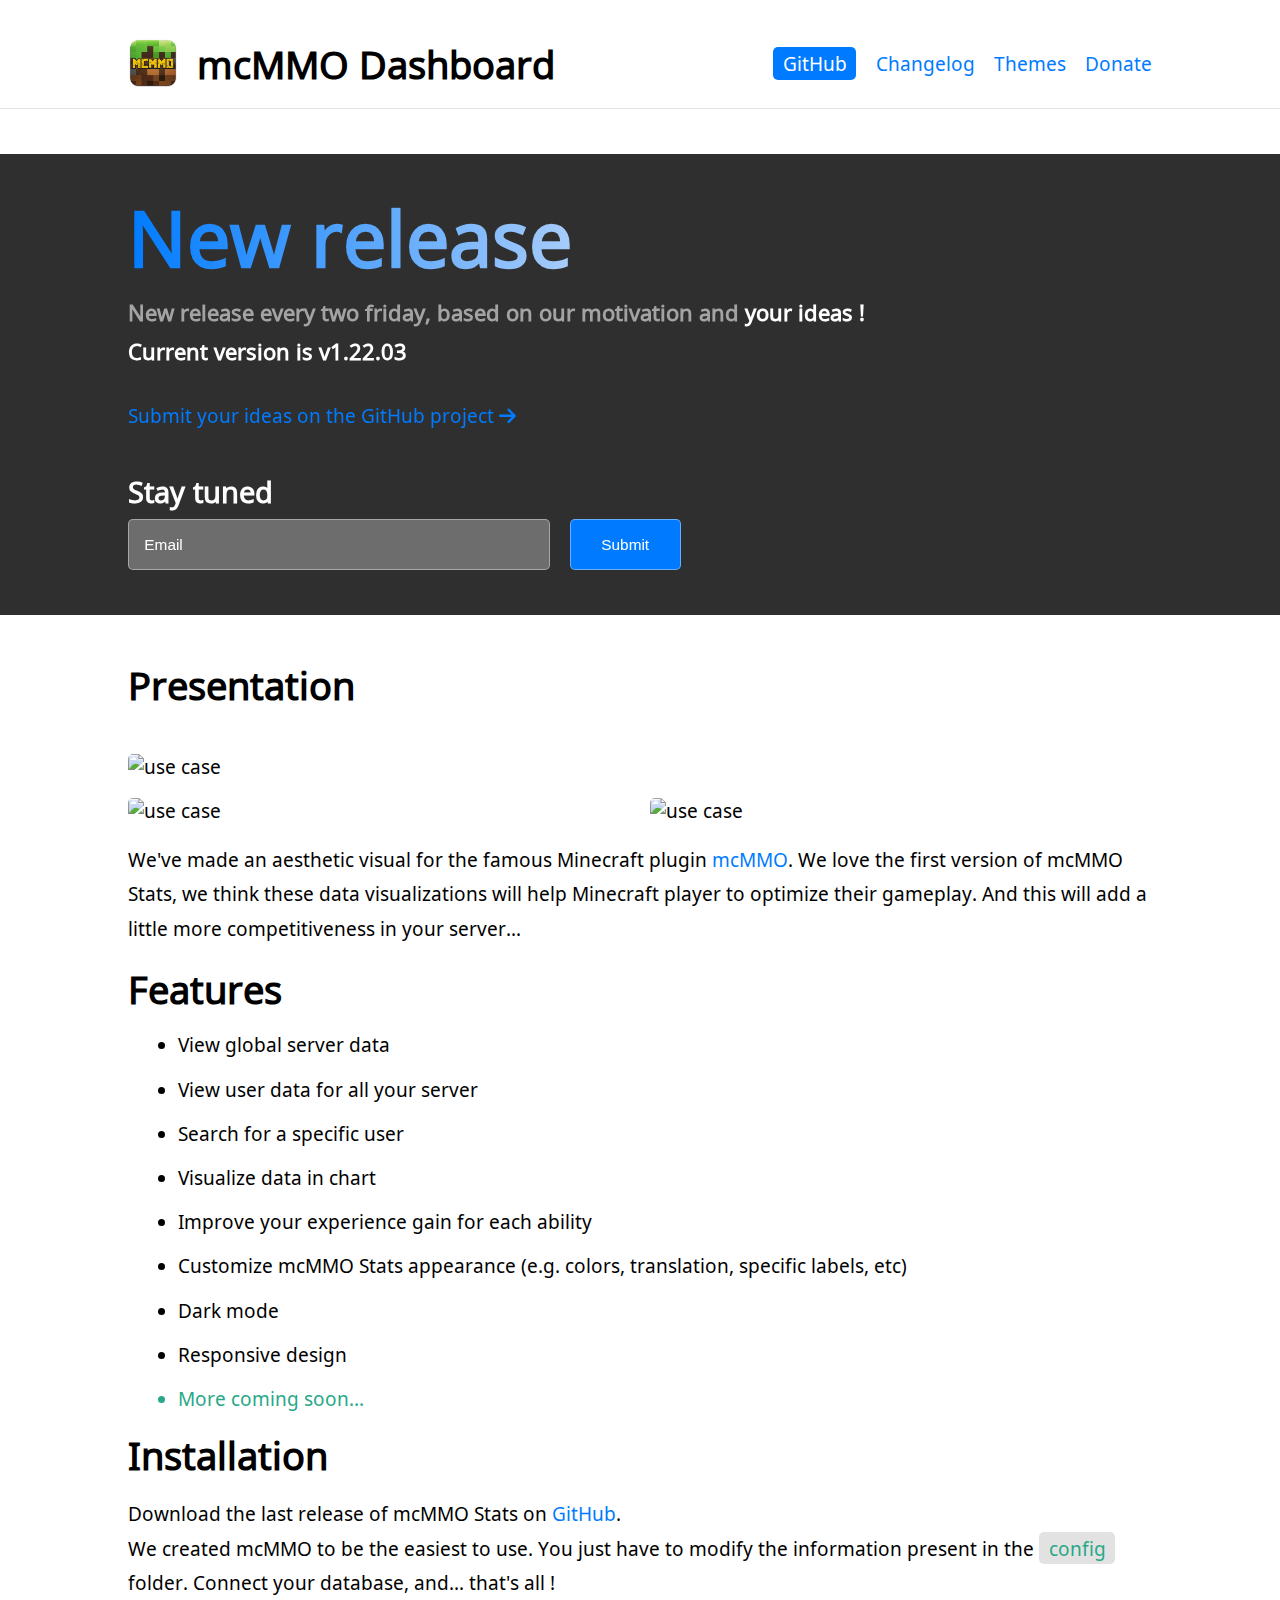
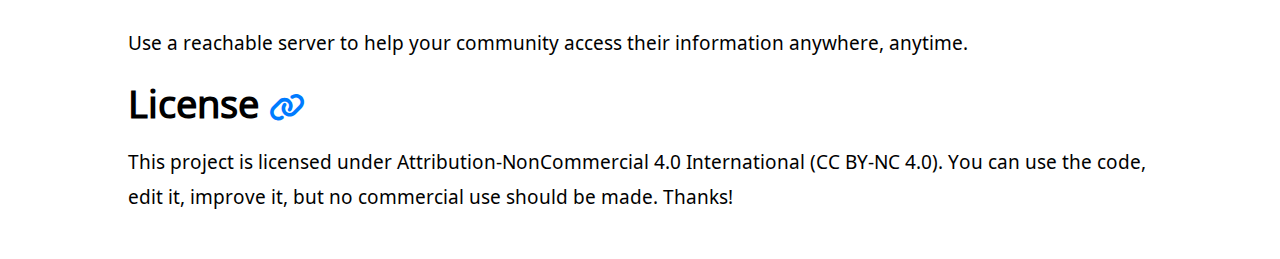
==== commit 8ad4194f: "Landing page v1.22.03" ====
--- a/index.html
+++ b/index.html
@@ -47,7 +47,7 @@
         <div class="fg">
             <h1>New release</h1>
             <h3>New release every two friday, based on our motivation and <span>your ideas !</span></h3>
-            <h3 class="version">Current version is v1.22.02</h3>
+            <h3 class="version">Current version is v1.22.03</h3>
             <a href="https://github.com/AsyncDevTeam/mcMMO-Dashboard">
                 Submit your ideas on the GitHub project
                 <i class="fa-solid fa-arrow-right"></i>
--- a/resources/css/main.css
+++ b/resources/css/main.css
@@ -339,6 +339,11 @@
   display: flex;
   flex-direction: column;
 }
+@media all and (max-width: 1100px) and (max-height: 1000px) {
+  body main .content .wrapper-cl .element .version .pos {
+    top: 30%;
+  }
+}
 body main .content .wrapper-cl .element .version .pos .label {
   background: #e2e2e2;
   padding: 0.2em 0.5em;
@@ -356,6 +361,9 @@
 }
 body main .content .wrapper-cl .element .content-cl h2 {
   margin: 2vh 0;
+}
+body main .content .wrapper-cl .element .content-cl h2.first {
+  margin-top: 0;
 }
 body main .content .library-themes .list-title {
   color: var(--active-color-3);
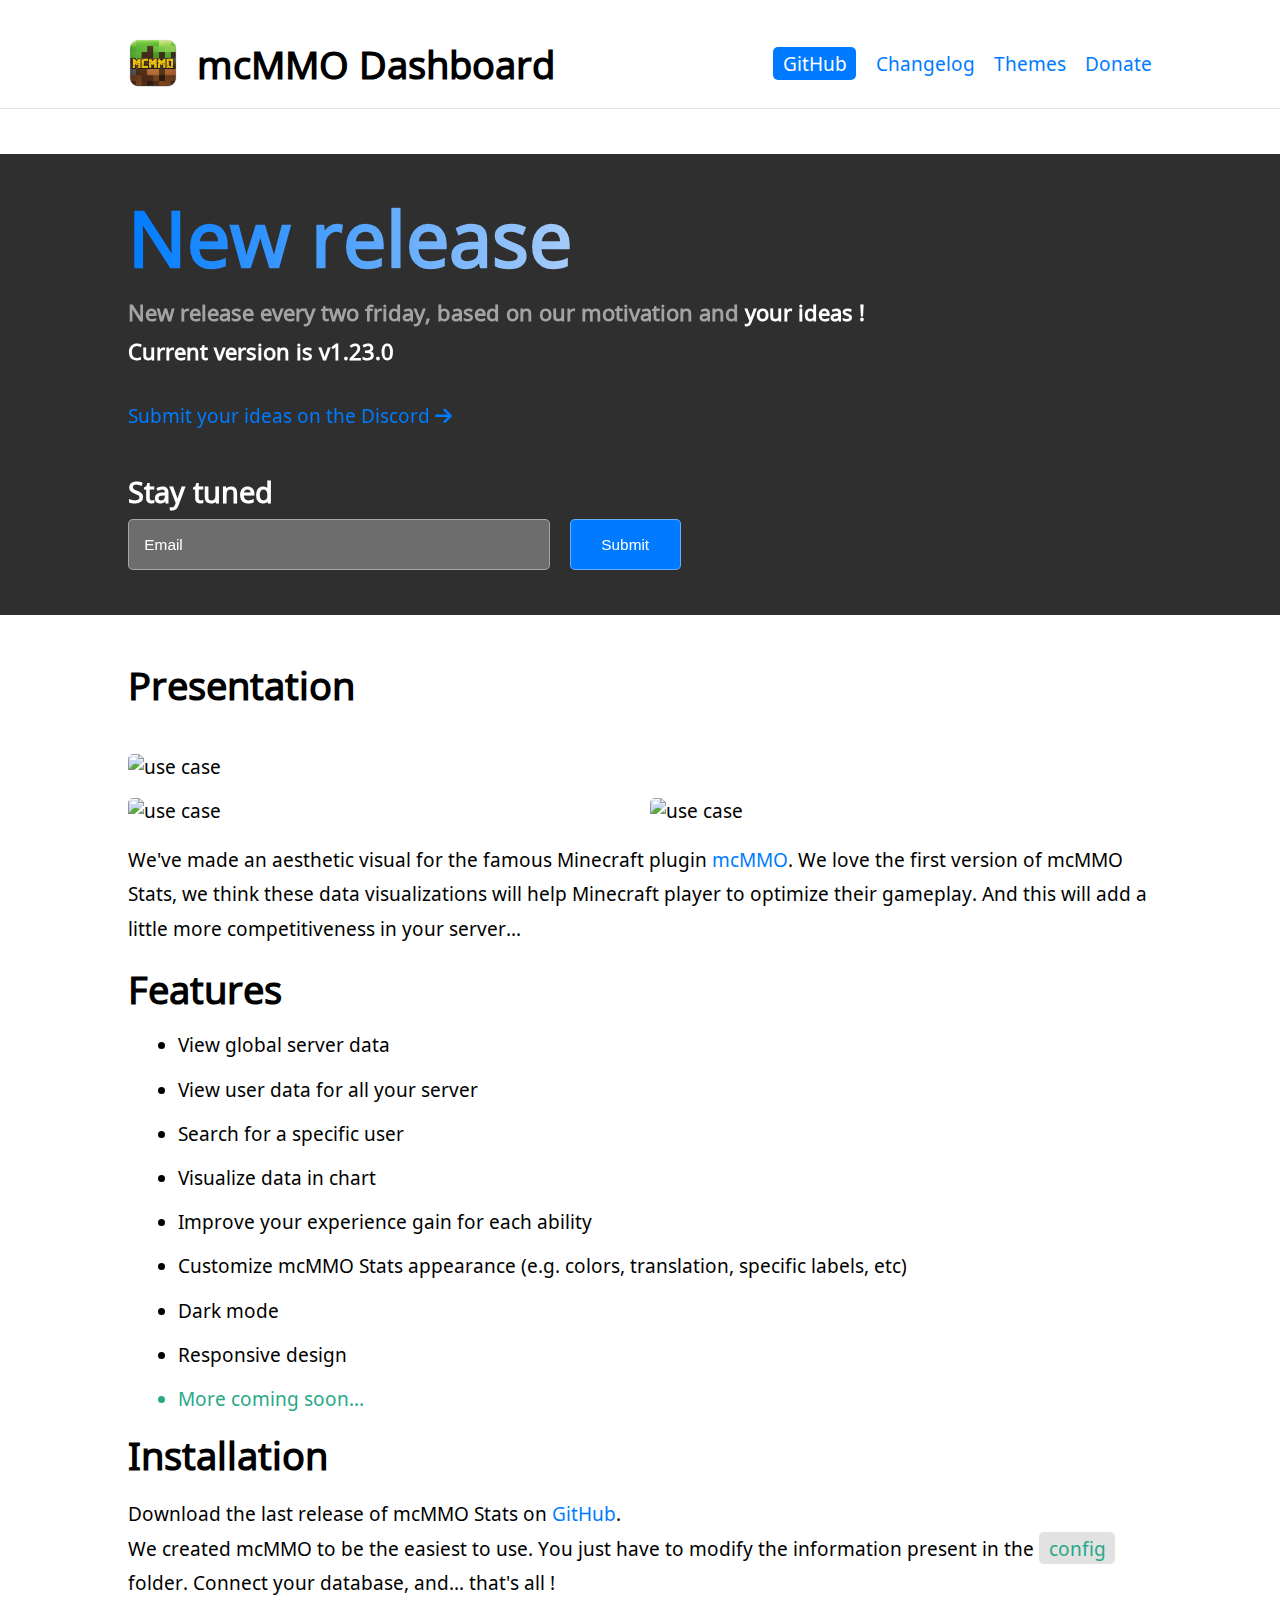
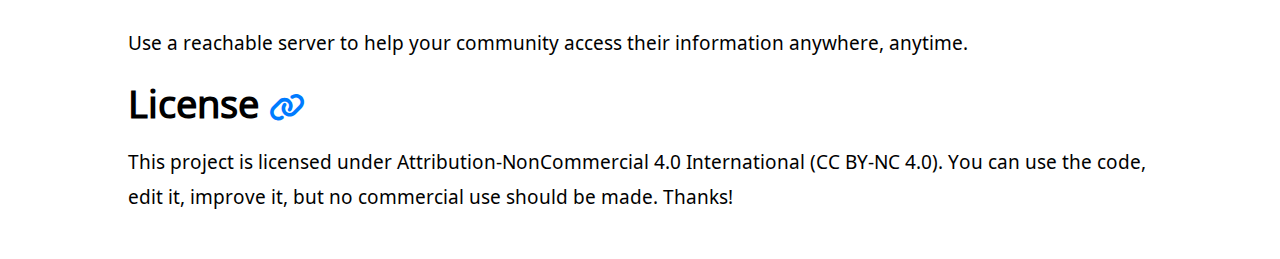
==== commit 3781eab6: "v1.23.0" ====
--- a/index.html
+++ b/index.html
@@ -47,9 +47,9 @@
         <div class="fg">
             <h1>New release</h1>
             <h3>New release every two friday, based on our motivation and <span>your ideas !</span></h3>
-            <h3 class="version">Current version is v1.22.03</h3>
-            <a href="https://github.com/AsyncDevTeam/mcMMO-Dashboard">
-                Submit your ideas on the GitHub project
+            <h3 class="version">Current version is v1.23.0</h3>
+            <a href="https://discord.gg/TFeEzCP4e5">
+                Submit your ideas on the Discord
                 <i class="fa-solid fa-arrow-right"></i>
             </a>
             <h2>Stay tuned</h2>
--- a/resources/css/main.css
+++ b/resources/css/main.css
@@ -364,6 +364,10 @@
 }
 body main .content .wrapper-cl .element .content-cl h2.first {
   margin-top: 0;
+}
+body main .content .wrapper-cl .element .content-cl hr {
+  border: 0.5px solid #e2e2e2;
+  margin: 1em 0;
 }
 body main .content .library-themes .list-title {
   color: var(--active-color-3);
@@ -454,5 +458,8 @@
   white-space: nowrap;
   word-wrap: break-word;
 }
+body main .btn-main.no-click {
+  cursor: default;
+}
 
 /*# sourceMappingURL=main.css.map */
